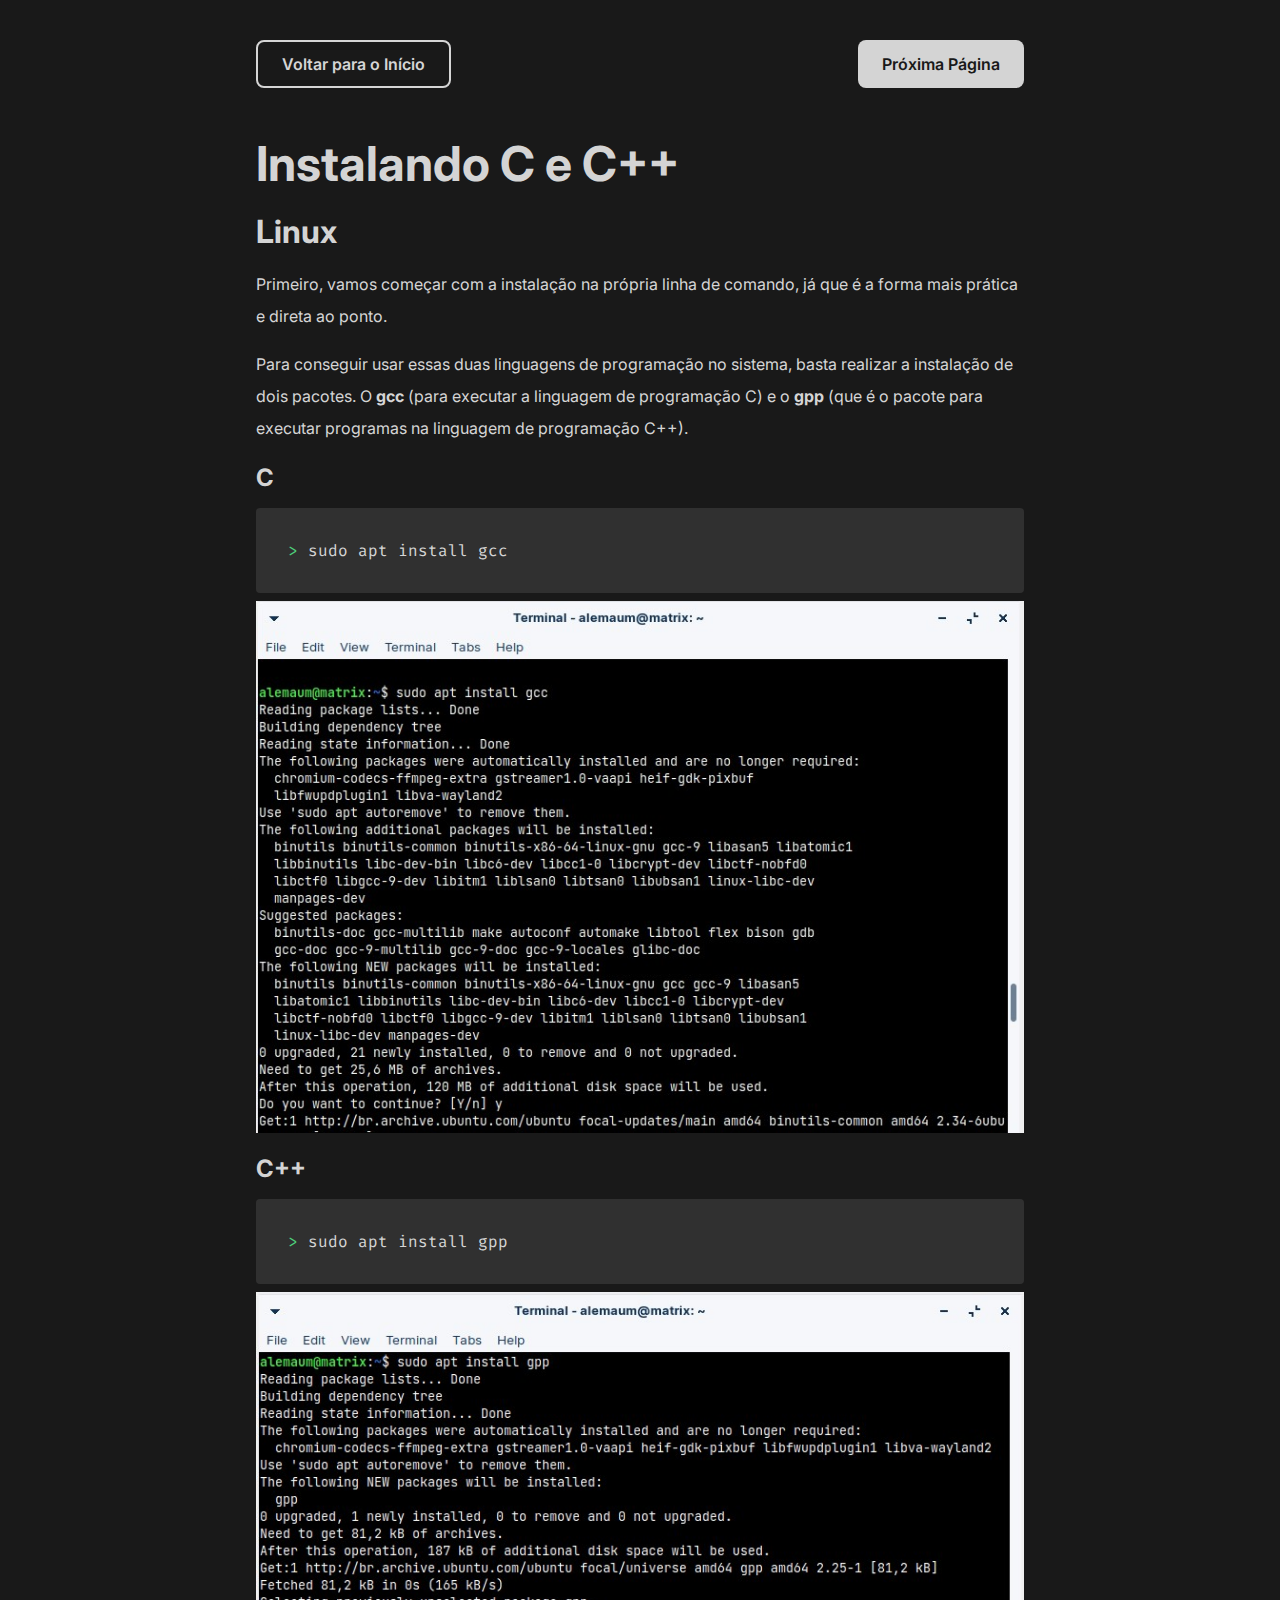
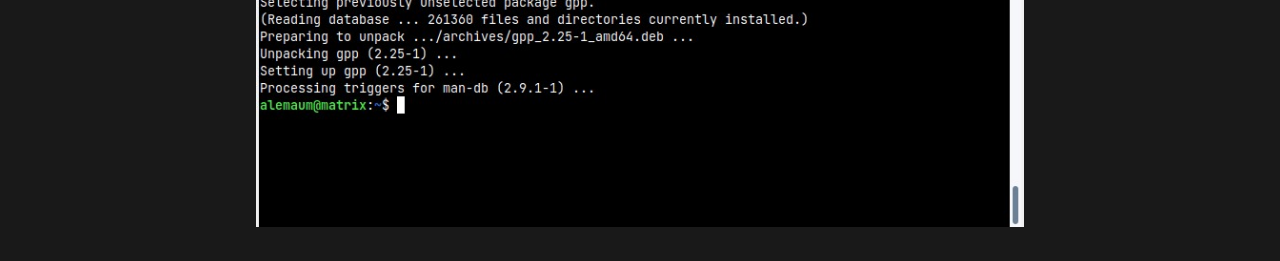
==== src/pages/c-installation.html @ 28fc1f0d "feat: add c installation" ====
<!DOCTYPE html>
<html lang="en">
  <head>
    <meta charset="UTF-8">
    <meta http-equiv="X-UA-Compatible" content="IE=edge">
    <meta name="viewport" content="width=device-width, initial-scale=1.0">
    <link rel="icon" type="image/png" href="../assets/icons/favicon-16x16.png" sizes="16x16">
    <link rel="icon" type="image/png" href="../assets/icons/favicon-32x32.png" sizes="32x32">
    <link rel="icon" type="image/png" href="../assets/icons/favicon-96x96.png" sizes="96x96">
    <link rel="icon" type="image/png" href="../assets/icons/favicon-194x194.png" sizes="194x194">
    <link rel="shortcut icon" href="../assets/icons/favicon.ico">
    <link rel="stylesheet" href="../styles/global.css">
    <link rel="stylesheet" href="../styles/pages/c-installation.css">
    <link rel="preconnect" href="https://fonts.googleapis.com">
    <link rel="preconnect" href="https://fonts.gstatic.com" crossorigin>
    <link href="https://fonts.googleapis.com/css2?family=Fira+Code&family=Inter:wght@400;600;700&display=swap" rel="stylesheet">
    <title>Linux, Windows, Máquinas Virtuais e Servidores Apache</title>
  </head>
  <body>
    <div class="wrapper">
      <header class="header">
        <a class="action-link" href="../../index.html">Voltar para o Início</a>
        <a class="action-link" href="./what-is-so.html">Próxima Página</a>
      </header>

      <h1 class="title">Instalando C e C++</h1>

      <h2 class="subtitle">Linux</h2>
      <p class="text">Primeiro, vamos começar com a instalação na própria linha de comando, já que é a forma mais prática e direta ao ponto.</p>
      <p class="text">Para conseguir usar essas duas linguagens de programação no sistema, basta realizar a instalação de dois pacotes. O <span class="bold">gcc</span> (para executar a linguagem de programação C) e o <span class="bold">gpp</span> (que é o pacote para executar programas na linguagem de programação C++).</p>

      <h3 class="topic">C</h3>
      <span class="code-block"><code><span class="term-symbol">&gt;</span>  sudo apt install gcc</code></span>
      <img src="../assets/images/install-c-cpp/01-gcc-linux.jpg" alt="Instalando C">

      <h3 class="topic">C++</h3>
      <span class="code-block"><code><span class="term-symbol">&gt;</span>  sudo apt install gpp</code></span>
      <img src="../assets/images/install-c-cpp/02-gpp-linux.jpg" alt="Instalando C">
    </div>
  </body>
</html>
---- src/styles/global.css ----
@import url(./variables.css);

* {
  margin: 0;
  padding: 0;
  box-sizing: border-box;
}

html {
  background-color: var(--background);
  color: var(--text);
  font-family: 'Inter', sans-serif;
  font-size: 62.5%;
}

body {
  min-height: 100vh;
}
---- src/styles/pages/c-installation.css ----
@import url(../components/header.css);
@import url(../components/wrapper.css);
@import url(../components/title.css);
@import url(../components/subtitle.css);
@import url(../components/text.css);
@import url(../components/bold.css);
@import url(../components/code-block.css);
@import url(../components/topic.css);

img {
  width: 100%;
  margin-bottom: 1.6rem;
}
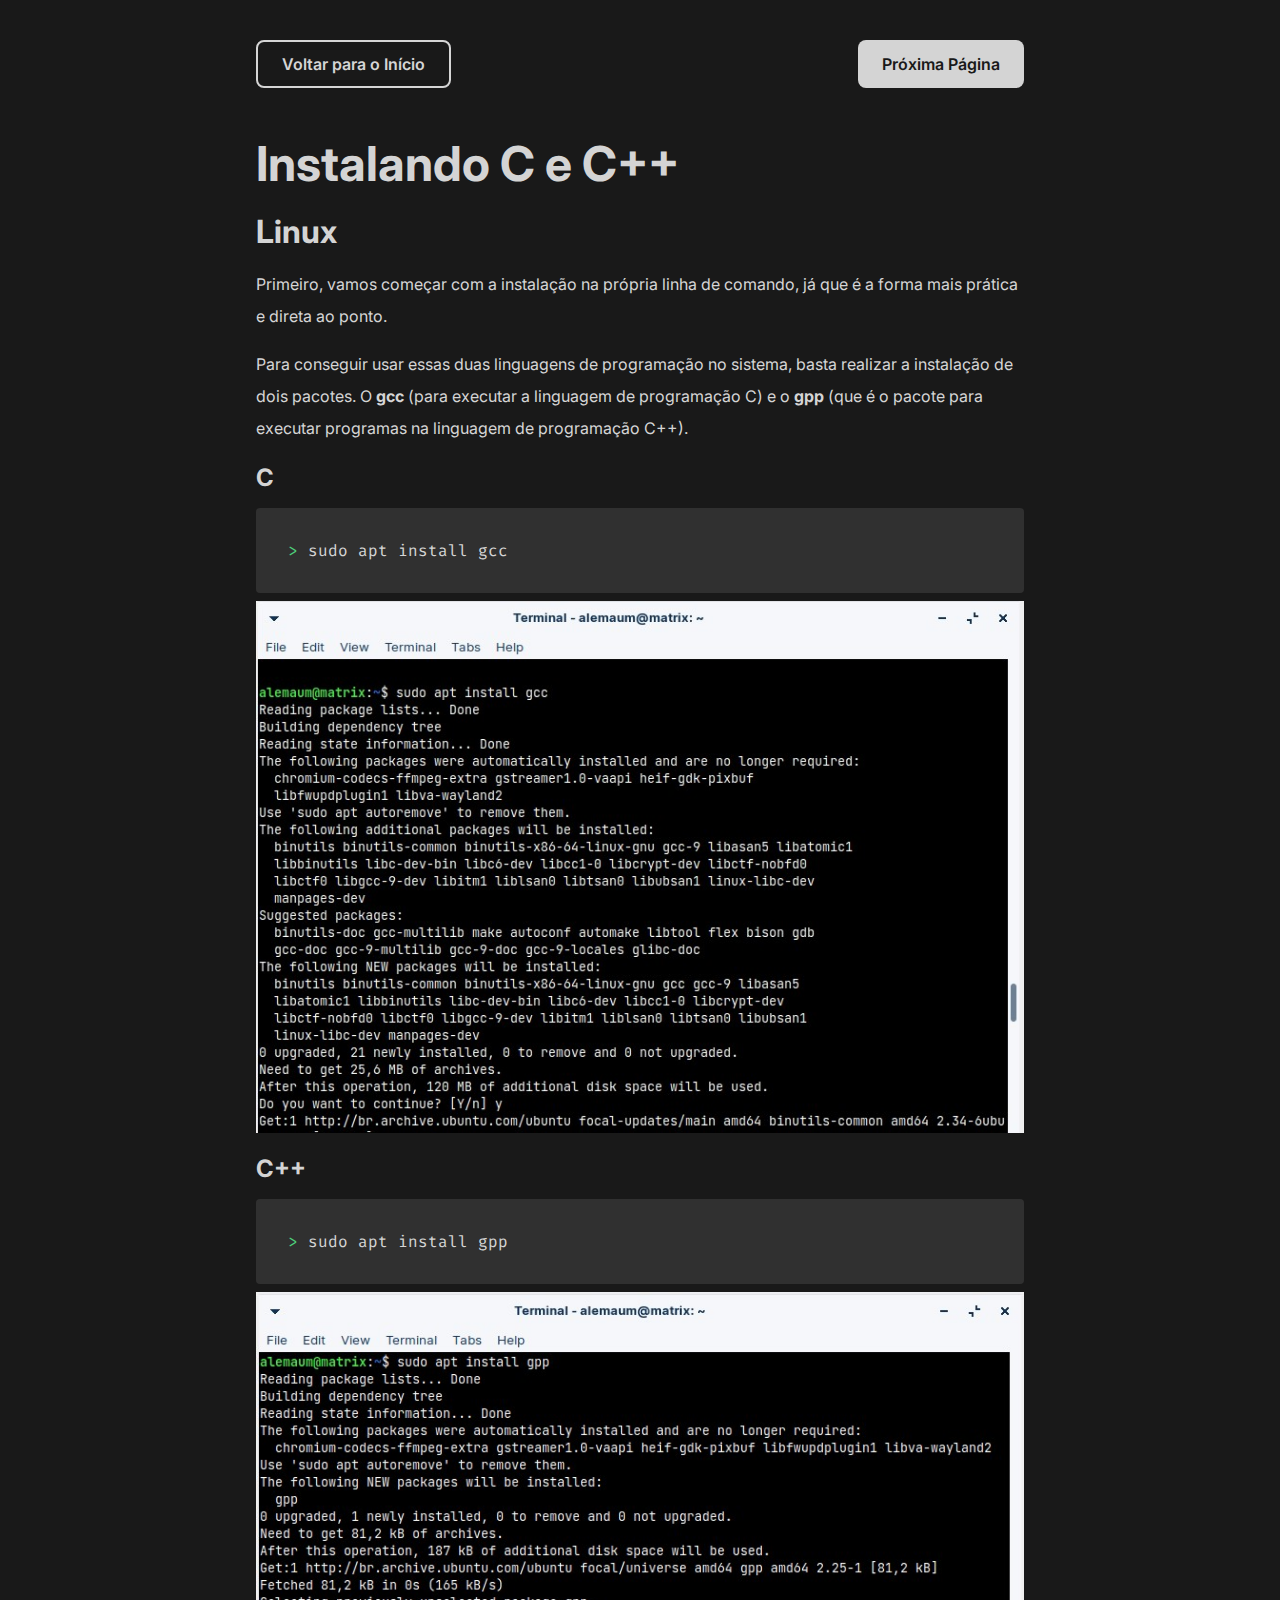
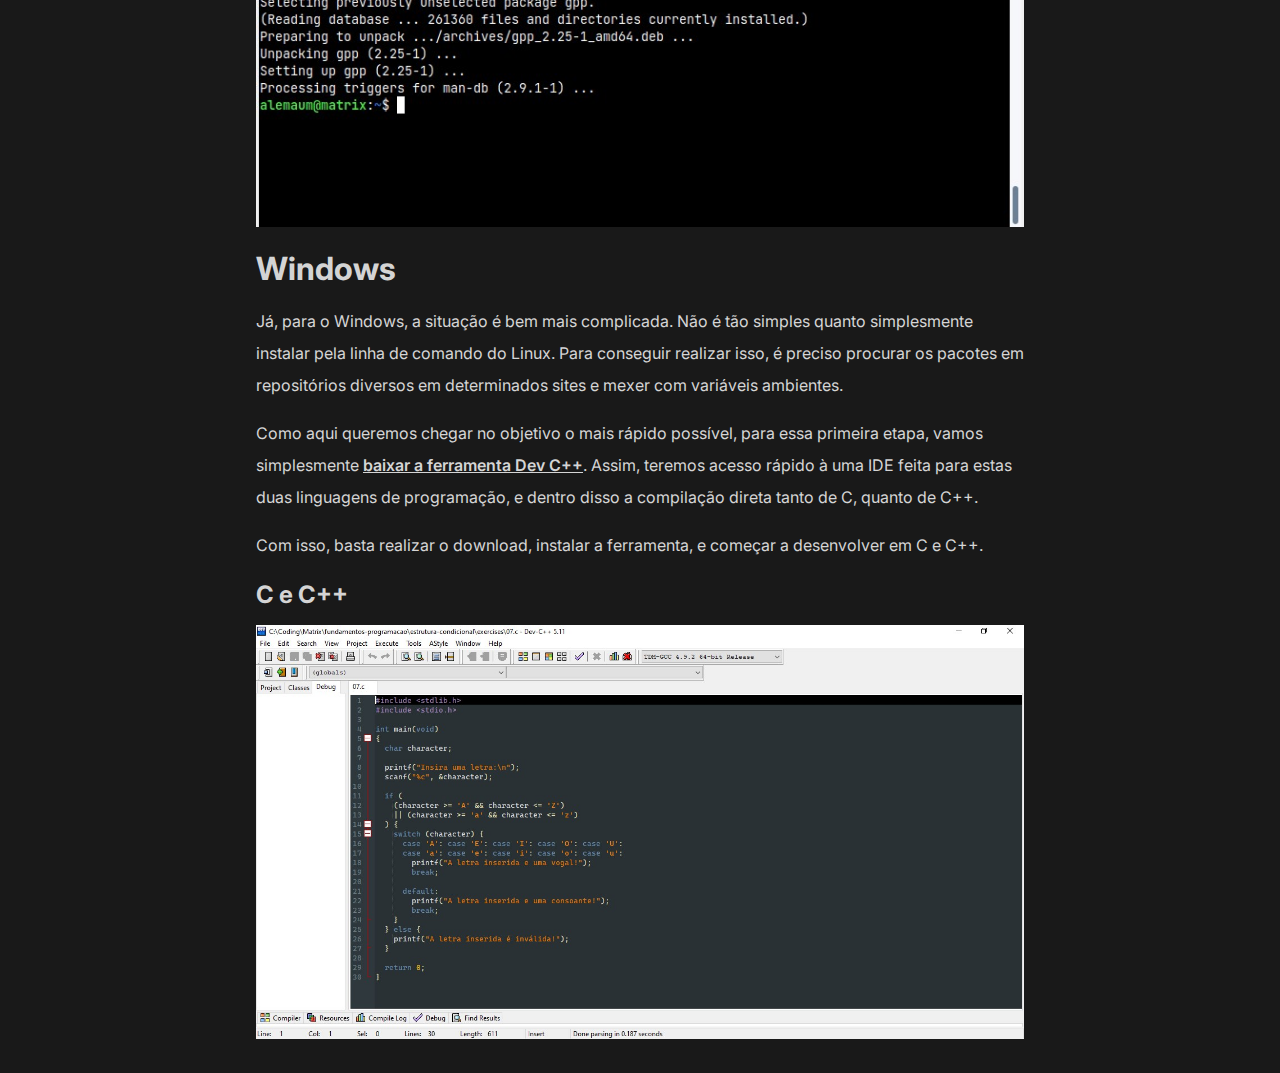
==== commit c431a5ec: "feat: add c installation page" ====
--- a/src/pages/c-installation.html
+++ b/src/pages/c-installation.html
@@ -36,6 +36,14 @@
       <h3 class="topic">C++</h3>
       <span class="code-block"><code><span class="term-symbol">&gt;</span>  sudo apt install gpp</code></span>
       <img src="../assets/images/install-c-cpp/02-gpp-linux.jpg" alt="Instalando C">
+
+      <h2 class="subtitle">Windows</h2>
+      <p class="text">Já, para o Windows, a situação é bem mais complicada. Não é tão simples quanto simplesmente instalar pela linha de comando do Linux. Para conseguir realizar isso, é preciso procurar os pacotes em repositórios diversos em determinados sites e mexer com variáveis ambientes.</p>
+      <p class="text">Como aqui queremos chegar no objetivo o mais rápido possível, para essa primeira etapa, vamos simplesmente <a href="https://sourceforge.net/projects/orwelldevcpp/" target="_blank" class="link">baixar a ferramenta Dev C++</a>. Assim, teremos acesso rápido à uma IDE feita para estas duas linguagens de programação, e dentro disso a compilação direta tanto de C, quanto de C++.</p>
+      <p class="text">Com isso, basta realizar o download, instalar a ferramenta, e começar a desenvolver em C e C++.</p>
+
+      <h3 class="topic">C e C++</h3>
+      <img src="../assets/images/install-c-cpp/dev-c-cpp.jpg" alt="Ferramenta Dev-C++">
     </div>
   </body>
 </html>
--- a/src/styles/pages/c-installation.css
+++ b/src/styles/pages/c-installation.css
@@ -6,6 +6,7 @@
 @import url(../components/bold.css);
 @import url(../components/code-block.css);
 @import url(../components/topic.css);
+@import url(../components/link.css);
 
 img {
   width: 100%;
